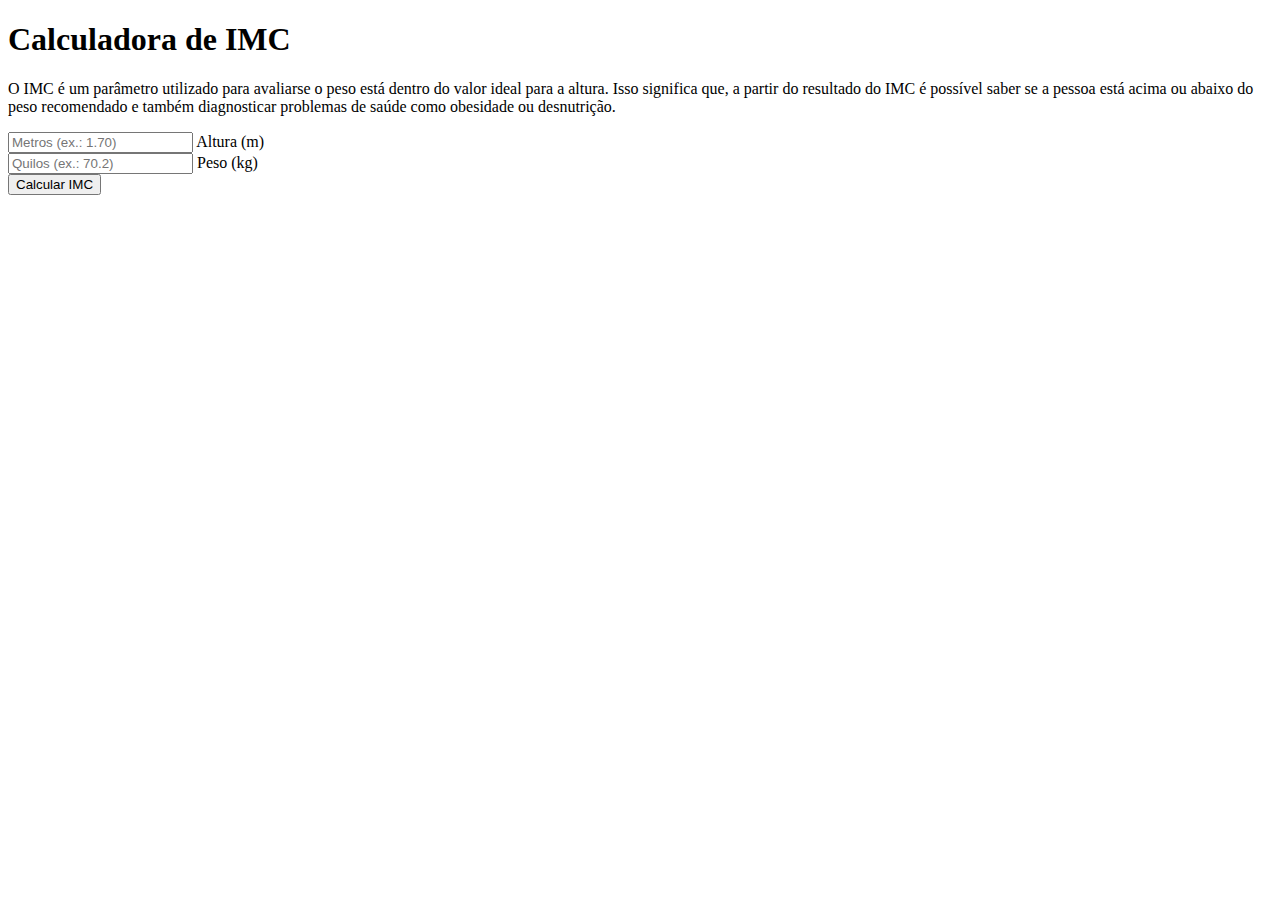
==== calculadora-de-imc/index.html @ ed1612f6 "Corpo do projeto" ====
<!DOCTYPE html>
<html lang="en">
<head>
    <meta charset="UTF-8">
    <meta name="viewport" content="width=device-width, initial-scale=1.0">
    <link rel="shortcut icon" href="imagens/favicon.ico" type="image/x-icon">
    <title>Calculadora de IMC</title>
</head>
<body>
    <main>
        <section id="imc">
            <div id="imagem">
            </div>
            <div id="caixas">
                <h1>
                    Calculadora de IMC
                </h1>
                <p>
                    O IMC é um parâmetro utilizado para avaliarse o peso está dentro 
                    do valor ideal para a altura. Isso significa que, a partir do resultado 
                    do IMC é possível saber se a pessoa está acima ou abaixo do peso recomendado 
                    e também diagnosticar problemas de saúde como obesidade ou desnutrição. 
                </p>
                <div class="campo">
                    <input type="number" name="altura" id="ialtura" placeholder="Metros (ex.: 1.70)" step="0.01" required>
                    <label for="ialtura">Altura (m)</label>
                </div>
                <div class="campo">
                    <input type="number" name="peso" id="ipeso" placeholder="Quilos (ex.: 70.2)" required>
                    <label for="ipeso">Peso (kg)</label>
                </div>
                <button onclick="calcularIMC()">Calcular IMC</button>
                    <div id="resultado"></div>
            </div>
        </section>
    </main>
</body>
</html>
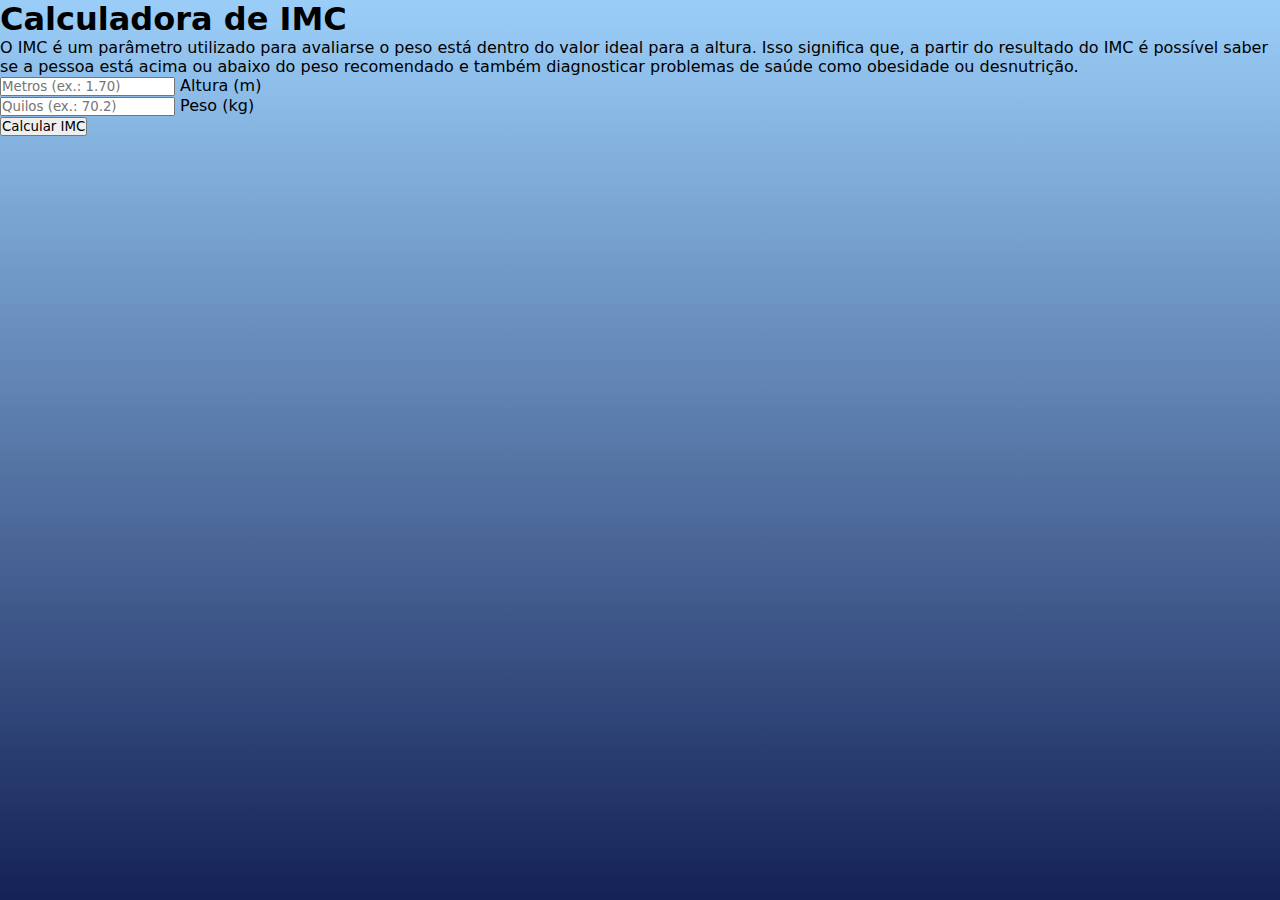
==== commit fb211d36: "Configurações globais" ====
--- a/calculadora-de-imc/index.html
+++ b/calculadora-de-imc/index.html
@@ -4,6 +4,7 @@
     <meta charset="UTF-8">
     <meta name="viewport" content="width=device-width, initial-scale=1.0">
     <link rel="shortcut icon" href="imagens/favicon.ico" type="image/x-icon">
+    <link rel="stylesheet" href="estilos-script/style.css">
     <title>Calculadora de IMC</title>
 </head>
 <body>
--- a/calculadora-de-imc/estilos-script/style.css
+++ b/calculadora-de-imc/estilos-script/style.css
@@ -0,0 +1,14 @@
+@charset "UTF-8";
+
+* {
+    font-family: system-ui, -apple-system, BlinkMacSystemFont, 'Segoe UI', Roboto, Oxygen, Ubuntu, Cantarell, 'Open Sans', 'Helvetica Neue', sans-serif;
+    padding: 0px;
+    margin: 0px;
+    box-sizing: border-box;
+}
+
+body, html {
+    background-image: linear-gradient(to bottom, #9acef8, #142157);
+    height: 100vh;
+    width: 100vw;
+}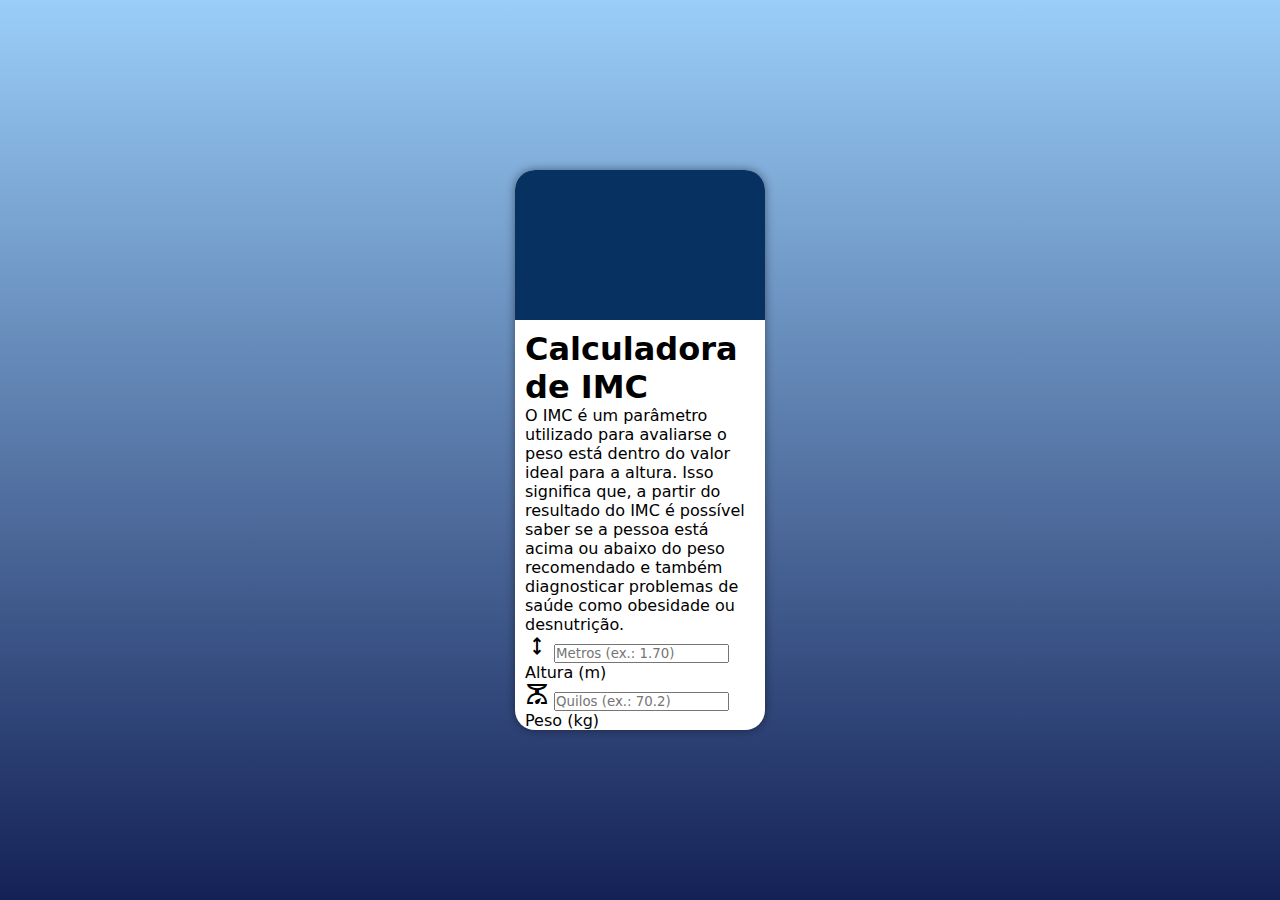
==== commit cf83694e: "Adicionando símbolos" ====
--- a/calculadora-de-imc/index.html
+++ b/calculadora-de-imc/index.html
@@ -3,6 +3,7 @@
 <head>
     <meta charset="UTF-8">
     <meta name="viewport" content="width=device-width, initial-scale=1.0">
+    <link rel="stylesheet" href="https://fonts.googleapis.com/css2?family=Material+Symbols+Outlined:opsz,wght,FILL,GRAD@24,400,0,0" />
     <link rel="shortcut icon" href="imagens/favicon.ico" type="image/x-icon">
     <link rel="stylesheet" href="estilos-script/style.css">
     <title>Calculadora de IMC</title>
@@ -23,10 +24,16 @@
                     e também diagnosticar problemas de saúde como obesidade ou desnutrição. 
                 </p>
                 <div class="campo">
+                    <span class="material-symbols-outlined">
+                        height
+                        </span>
                     <input type="number" name="altura" id="ialtura" placeholder="Metros (ex.: 1.70)" step="0.01" required>
                     <label for="ialtura">Altura (m)</label>
                 </div>
                 <div class="campo">
+                    <span class="material-symbols-outlined">
+                        scale
+                        </span>
                     <input type="number" name="peso" id="ipeso" placeholder="Quilos (ex.: 70.2)" required>
                     <label for="ipeso">Peso (kg)</label>
                 </div>
--- a/calculadora-de-imc/estilos-script/style.css
+++ b/calculadora-de-imc/estilos-script/style.css
@@ -11,4 +11,41 @@
     background-image: linear-gradient(to bottom, #9acef8, #142157);
     height: 100vh;
     width: 100vw;
+}
+
+main {
+    position: relative;
+    height: 100vh;
+    width: 100vw;
+}
+
+section#imc {
+    position: absolute;
+    top: 50%;
+    left: 50%;
+    
+    overflow: hidden;
+
+    background-color: white;
+    width: 250px;
+    height: 560px;
+    border-radius: 20px;
+    box-shadow: 0px 0px 10px rgba(0, 0, 0, 0.452); 
+    
+    transform: translate(-50%, -50%);
+    transition: width .3s, hetght .3s;
+    transition-timing-function: ease;
+}
+
+section#imc > div#imagem {
+    display: block;
+    background: #063161 url('../imagens/imc.png');
+    background-size: cover;
+    background-position: center;
+    height: 150px;
+}
+
+section#imc > div#caixas {
+    display: block;
+    padding: 10px;
 }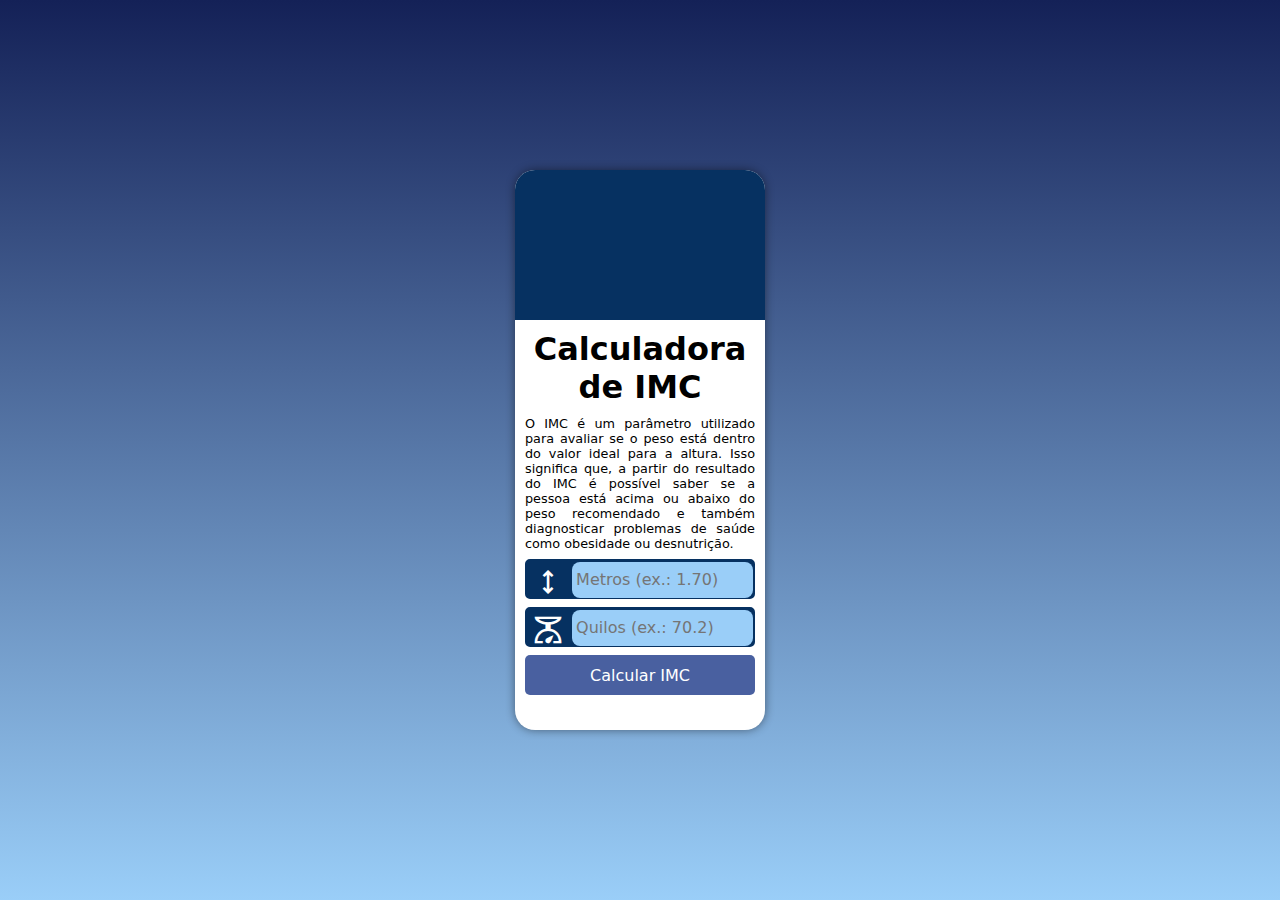
==== commit 3e5832c6: "Configuração para tablet" ====
--- a/calculadora-de-imc/index.html
+++ b/calculadora-de-imc/index.html
@@ -6,6 +6,7 @@
     <link rel="stylesheet" href="https://fonts.googleapis.com/css2?family=Material+Symbols+Outlined:opsz,wght,FILL,GRAD@24,400,0,0" />
     <link rel="shortcut icon" href="imagens/favicon.ico" type="image/x-icon">
     <link rel="stylesheet" href="estilos-script/style.css">
+    <link rel="stylesheet" href="estilos-script/media-query.css">
     <title>Calculadora de IMC</title>
 </head>
 <body>
@@ -18,7 +19,7 @@
                     Calculadora de IMC
                 </h1>
                 <p>
-                    O IMC é um parâmetro utilizado para avaliarse o peso está dentro 
+                    O IMC é um parâmetro utilizado para avaliar se o peso está dentro 
                     do valor ideal para a altura. Isso significa que, a partir do resultado 
                     do IMC é possível saber se a pessoa está acima ou abaixo do peso recomendado 
                     e também diagnosticar problemas de saúde como obesidade ou desnutrição. 
--- a/calculadora-de-imc/estilos-script/style.css
+++ b/calculadora-de-imc/estilos-script/style.css
@@ -48,4 +48,73 @@
 section#imc > div#caixas {
     display: block;
     padding: 10px;
+}
+
+div#caixas > h1 {
+    text-align: center;
+    margin-bottom: 10px;
+}
+
+div#caixas > p {
+    font-size: 0.8em;
+    text-align: justify;
+}
+
+div.campo {
+    background-color: #063161;
+    border: 2px solid #063161;
+    display: block;
+    width: 100%;
+    height: 40px;
+    border-radius: 5px;
+    margin: 8px 0px;
+}
+
+div.campo > label {
+    display: none;
+}
+
+div.campo > span {
+    color: white;
+    font-size: 2em;
+    width: 40px;
+    padding: 5px;
+}
+
+div.campo > input {
+    background-color: #9acef8;
+    font-size: 1em;
+    width: calc(100% - 20%);
+    height: 100%;
+    border: 0px;
+    border-radius: 8px;
+    padding: 4px;
+    transform: translateY(-13px);
+}
+
+div.campo > input:focus-within {
+    background-color: white;
+}
+
+button {
+    display: block;
+    font-size: 1em;
+    width: 100%;
+    height: 40px;
+    background-color: #4960a0;
+    color: white;
+    border: none;
+    border-radius: 5px;
+    cursor: pointer;
+}
+
+button:hover {
+    background-color: #15297c;
+}
+
+#resultado {
+    margin-top: 8px;
+    text-align: center;
+    font-weight: bold;
+    font-size: 18px;
 }--- a/calculadora-de-imc/estilos-script/media-query.css
+++ b/calculadora-de-imc/estilos-script/media-query.css
@@ -0,0 +1,34 @@
+@charset "UTF-8";
+
+@media screen and (min-width: 768px) and (max-width: 992px) {
+    /* CONFIGURAÇÃO PARA TABLET */
+    body {
+        background-image: linear-gradient(to top, #9acef8, #142157);
+    }
+
+    section#imc {
+        width: 90vw;
+        height: 350px;
+    }
+
+    section#imc > div#imagem {
+        float: left;
+        width: 30%;
+        height: 100%;
+        background-position: center;
+        background-size: cover;
+    }
+
+    section#imc > div#caixas {
+        float: right;
+        width: 70%;
+    }
+}
+
+@media screen and (min-width: 992px) {
+    /* CONFIGURAÇÃO PARA DESKTOP */
+    body {
+        background-image: linear-gradient(to top, #9acef8, #142157);
+    }
+
+}